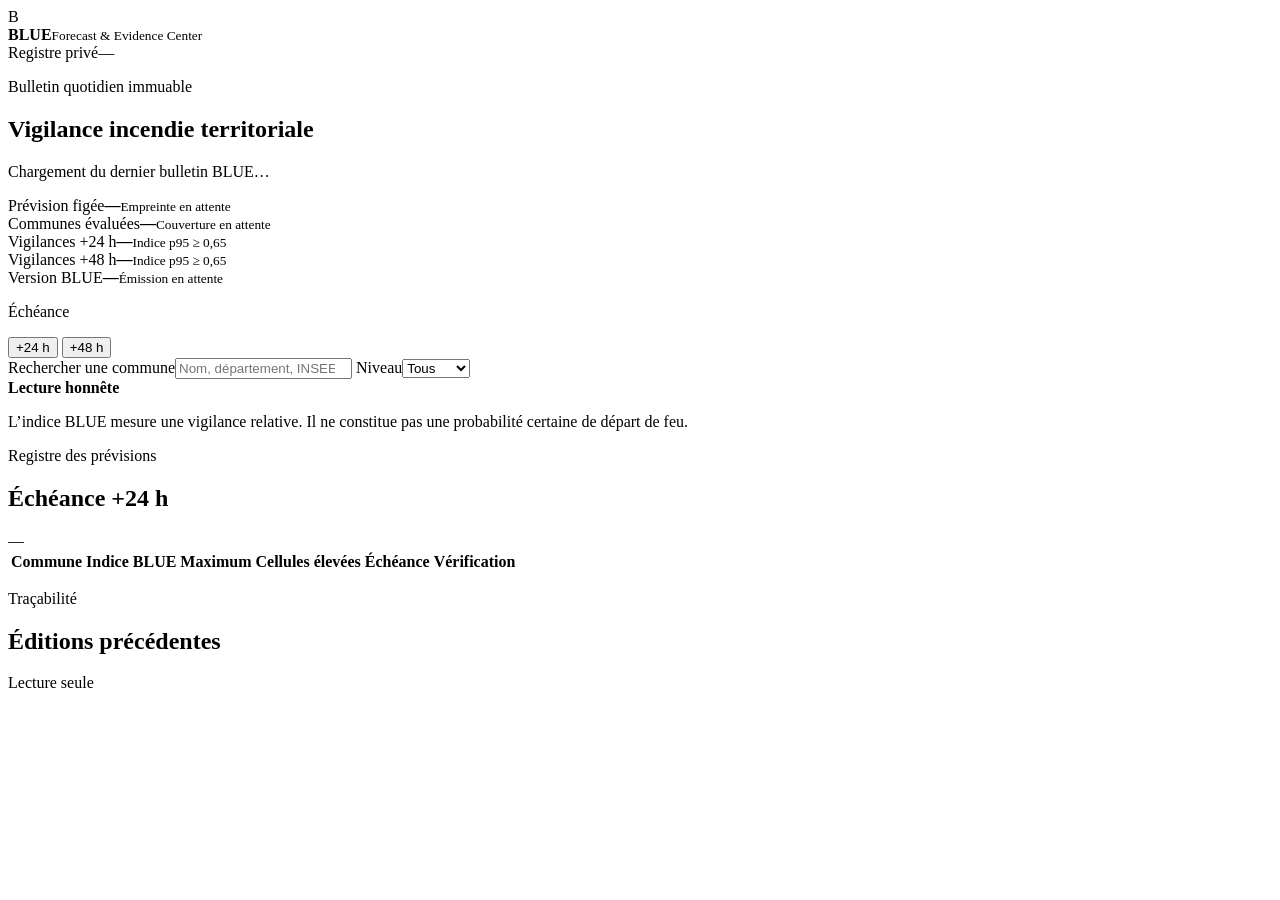
==== crates/api/static/blue/index.html @ 8f0ab8ae "feat: add BLUE forecast evidence center foundation" ====
<!doctype html>
<html lang="fr">
  <head>
    <meta charset="utf-8">
    <meta name="viewport" content="width=device-width, initial-scale=1">
    <meta name="robots" content="noindex,nofollow">
    <title>BLUE — Forecast & Evidence Center</title>
    <link rel="icon" href="data:,">
    <link rel="stylesheet" href="/blue.css">
  </head>
  <body>
    <div class="shell">
      <header class="topbar">
        <div class="brand"><span class="mark">B</span><div><strong>BLUE</strong><small>Forecast & Evidence Center</small></div></div>
        <div class="top-meta"><span><i class="dot"></i> Registre privé</span><time id="clock">—</time></div>
      </header>
      <main>
        <section class="hero">
          <div><p class="eyebrow">Bulletin quotidien immuable</p><h1>Vigilance incendie territoriale</h1><p id="interpretation">Chargement du dernier bulletin BLUE…</p></div>
          <div class="seal"><span>Prévision figée</span><strong id="bulletin-date">—</strong><small id="bulletin-checksum">Empreinte en attente</small></div>
        </section>

        <section class="metrics" aria-label="Synthèse">
          <article><span>Communes évaluées</span><strong id="commune-count">—</strong><small id="coverage">Couverture en attente</small></article>
          <article><span>Vigilances +24 h</span><strong id="count-24">—</strong><small>Indice p95 ≥ 0,65</small></article>
          <article><span>Vigilances +48 h</span><strong id="count-48">—</strong><small>Indice p95 ≥ 0,65</small></article>
          <article><span>Version BLUE</span><strong id="model-version">—</strong><small id="issued-at">Émission en attente</small></article>
        </section>

        <section class="workspace">
          <aside class="filters">
            <p class="eyebrow">Échéance</p>
            <div class="segmented" role="group" aria-label="Échéance">
              <button class="active" data-horizon="hours_24">+24 h</button>
              <button data-horizon="hours_48">+48 h</button>
            </div>
            <label>Rechercher une commune<input id="search" type="search" placeholder="Nom, département, INSEE"></label>
            <label>Niveau<select id="level"><option value="">Tous</option><option value="critical">Critique</option><option value="elevated">Élevé</option></select></label>
            <div class="method"><strong>Lecture honnête</strong><p>L’indice BLUE mesure une vigilance relative. Il ne constitue pas une probabilité certaine de départ de feu.</p></div>
          </aside>

          <section class="ledger">
            <div class="section-head"><div><p class="eyebrow">Registre des prévisions</p><h2 id="ledger-title">Échéance +24 h</h2></div><span id="visible-count">—</span></div>
            <div id="empty" class="empty" hidden>Aucune vigilance ne correspond aux filtres.</div>
            <div class="table-wrap"><table><thead><tr><th>Commune</th><th>Indice BLUE</th><th>Maximum</th><th>Cellules élevées</th><th>Échéance</th><th>Vérification</th></tr></thead><tbody id="alerts"></tbody></table></div>
          </section>
        </section>

        <section class="archive">
          <div class="section-head"><div><p class="eyebrow">Traçabilité</p><h2>Éditions précédentes</h2></div><span>Lecture seule</span></div>
          <div id="bulletins" class="archive-grid"></div>
        </section>
      </main>
      <div id="error" class="error" hidden></div>
    </div>
    <script src="/blue.js" defer></script>
  </body>
</html>
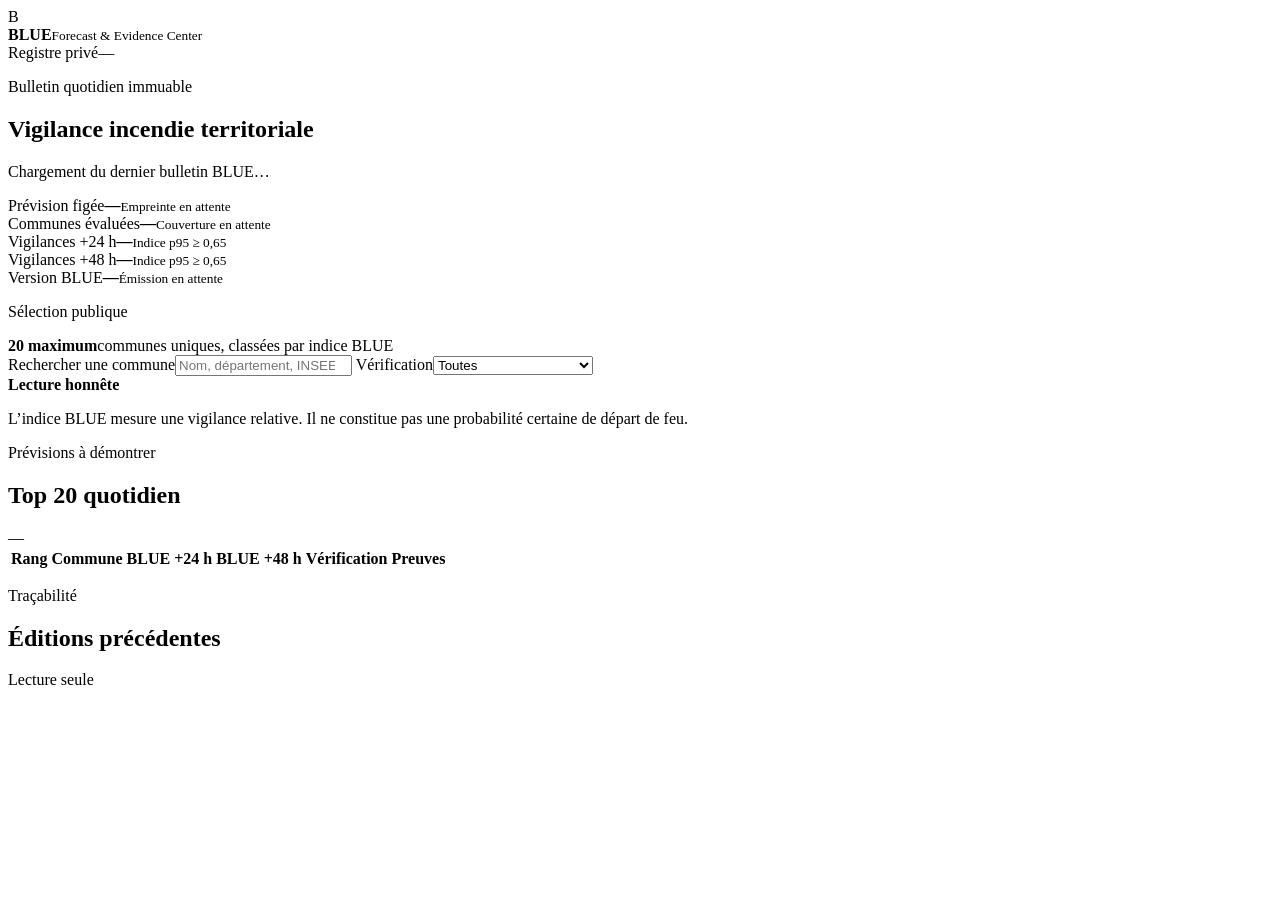
==== commit 5c5b2689: "feat: automate BLUE evidence review for daily top communes" ====
--- a/crates/api/static/blue/index.html
+++ b/crates/api/static/blue/index.html
@@ -29,20 +29,17 @@
 
         <section class="workspace">
           <aside class="filters">
-            <p class="eyebrow">Échéance</p>
-            <div class="segmented" role="group" aria-label="Échéance">
-              <button class="active" data-horizon="hours_24">+24 h</button>
-              <button data-horizon="hours_48">+48 h</button>
-            </div>
+            <p class="eyebrow">Sélection publique</p>
+            <div class="top-rule"><strong>20 maximum</strong><span>communes uniques, classées par indice BLUE</span></div>
             <label>Rechercher une commune<input id="search" type="search" placeholder="Nom, département, INSEE"></label>
-            <label>Niveau<select id="level"><option value="">Tous</option><option value="critical">Critique</option><option value="elevated">Élevé</option></select></label>
+            <label>Vérification<select id="verdict"><option value="">Toutes</option><option value="pending">En attente</option><option value="confirmed">Confirmé</option><option value="probable">Probable</option><option value="signal_observed">Signal observé</option><option value="inconclusive">Non concluant</option><option value="no_evidence_found">Aucune preuve trouvée</option></select></label>
             <div class="method"><strong>Lecture honnête</strong><p>L’indice BLUE mesure une vigilance relative. Il ne constitue pas une probabilité certaine de départ de feu.</p></div>
           </aside>
 
           <section class="ledger">
-            <div class="section-head"><div><p class="eyebrow">Registre des prévisions</p><h2 id="ledger-title">Échéance +24 h</h2></div><span id="visible-count">—</span></div>
+            <div class="section-head"><div><p class="eyebrow">Prévisions à démontrer</p><h2>Top 20 quotidien</h2></div><span id="visible-count">—</span></div>
             <div id="empty" class="empty" hidden>Aucune vigilance ne correspond aux filtres.</div>
-            <div class="table-wrap"><table><thead><tr><th>Commune</th><th>Indice BLUE</th><th>Maximum</th><th>Cellules élevées</th><th>Échéance</th><th>Vérification</th></tr></thead><tbody id="alerts"></tbody></table></div>
+            <div class="table-wrap"><table><thead><tr><th>Rang</th><th>Commune</th><th>BLUE +24 h</th><th>BLUE +48 h</th><th>Vérification</th><th>Preuves</th></tr></thead><tbody id="cases"></tbody></table></div>
           </section>
         </section>
 
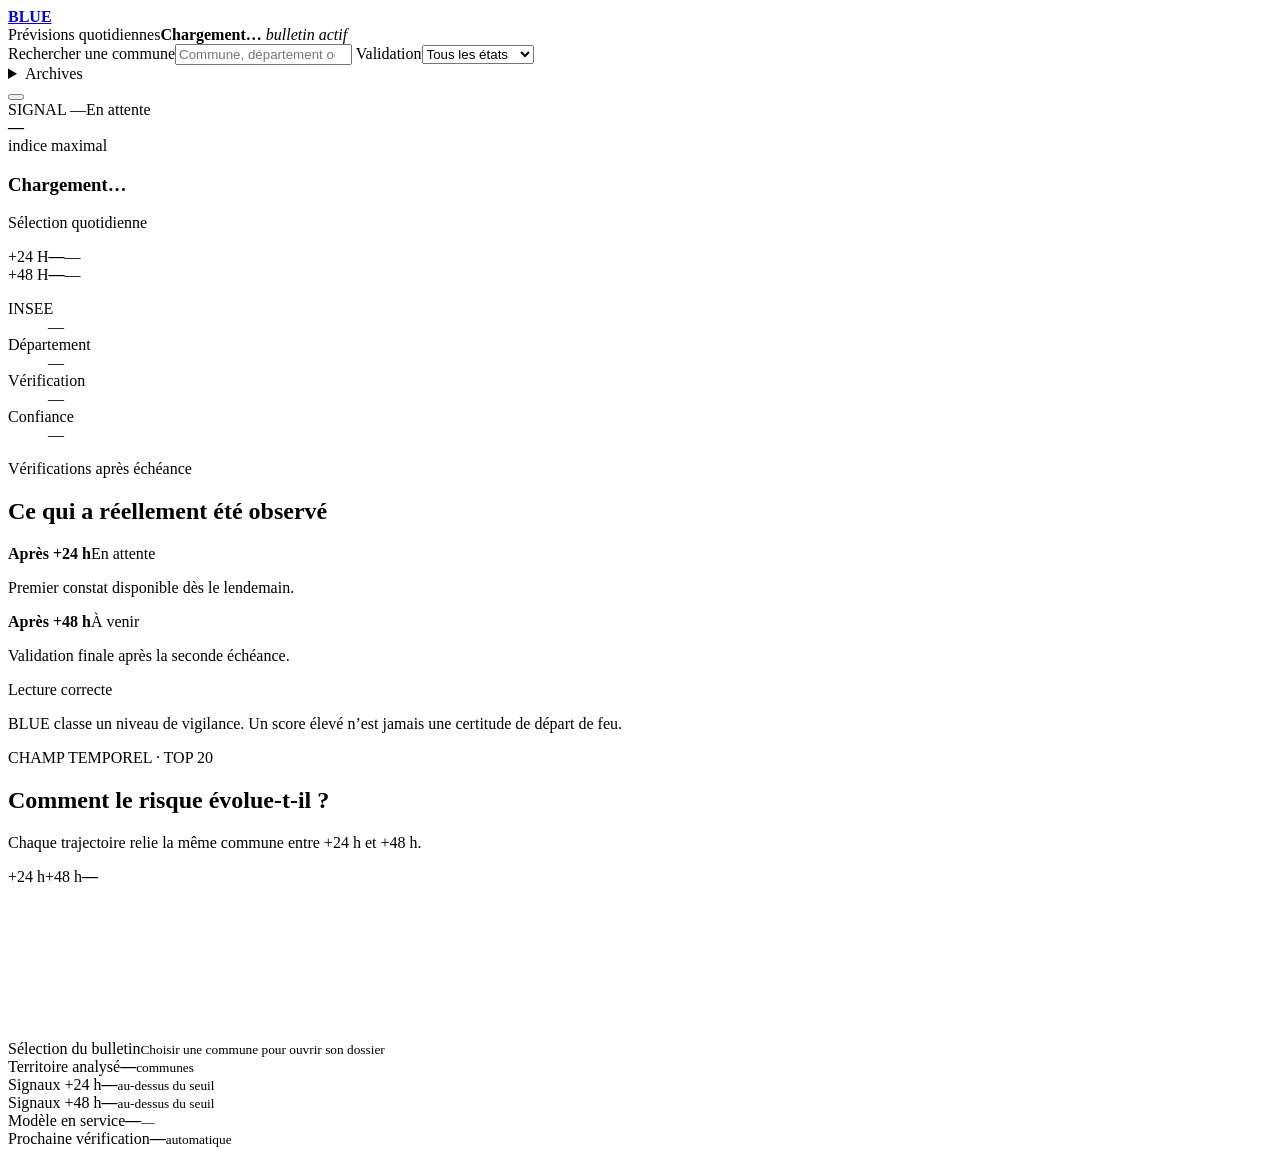
==== commit 301ff88e: "feat: verify BLUE evidence at 24 and 48 hours" ====
--- a/crates/api/static/blue/index.html
+++ b/crates/api/static/blue/index.html
@@ -4,52 +4,82 @@
     <meta charset="utf-8">
     <meta name="viewport" content="width=device-width, initial-scale=1">
     <meta name="robots" content="noindex,nofollow">
-    <title>BLUE — Forecast & Evidence Center</title>
+    <meta name="theme-color" content="#111715">
+    <title>BLUE — Prévisions quotidiennes</title>
     <link rel="icon" href="data:,">
     <link rel="stylesheet" href="/blue.css">
   </head>
   <body>
-    <div class="shell">
-      <header class="topbar">
-        <div class="brand"><span class="mark">B</span><div><strong>BLUE</strong><small>Forecast & Evidence Center</small></div></div>
-        <div class="top-meta"><span><i class="dot"></i> Registre privé</span><time id="clock">—</time></div>
+    <div class="app-shell">
+      <header class="masthead">
+        <a class="brand" href="/" aria-label="BLUE, accueil"><i aria-hidden="true"></i><strong>BLUE</strong></a>
+        <div class="edition"><span>Prévisions quotidiennes</span><b id="bulletin-date">Chargement…</b><em><i></i> bulletin actif</em></div>
+        <div class="tools">
+          <label class="search"><span>Rechercher une commune</span><input id="search" type="search" placeholder="Commune, département ou INSEE" autocomplete="off"></label>
+          <label class="status-filter"><span>Validation</span><select id="verdict"><option value="">Tous les états</option><option value="pending">En attente</option><option value="confirmed">Confirmé</option><option value="probable">Probable</option><option value="signal_observed">Signal observé</option><option value="inconclusive">Non concluant</option><option value="no_evidence_found">Aucune preuve</option></select></label>
+          <details class="archives"><summary>Archives</summary><div id="bulletins"></div></details>
+          <button id="refresh" class="refresh" type="button" aria-label="Actualiser les données"><i></i></button>
+        </div>
       </header>
-      <main>
-        <section class="hero">
-          <div><p class="eyebrow">Bulletin quotidien immuable</p><h1>Vigilance incendie territoriale</h1><p id="interpretation">Chargement du dernier bulletin BLUE…</p></div>
-          <div class="seal"><span>Prévision figée</span><strong id="bulletin-date">—</strong><small id="bulletin-checksum">Empreinte en attente</small></div>
-        </section>
 
-        <section class="metrics" aria-label="Synthèse">
-          <article><span>Communes évaluées</span><strong id="commune-count">—</strong><small id="coverage">Couverture en attente</small></article>
-          <article><span>Vigilances +24 h</span><strong id="count-24">—</strong><small>Indice p95 ≥ 0,65</small></article>
-          <article><span>Vigilances +48 h</span><strong id="count-48">—</strong><small>Indice p95 ≥ 0,65</small></article>
-          <article><span>Version BLUE</span><strong id="model-version">—</strong><small id="issued-at">Émission en attente</small></article>
-        </section>
+      <main class="workspace">
+        <aside class="case-sheet" aria-live="polite">
+          <header class="sheet-head"><span id="detail-rank">SIGNAL —</span><span class="case-state" id="detail-status">En attente</span></header>
+          <section class="case-identity">
+            <strong id="selected-score">—</strong>
+            <div><span>indice maximal</span><h1 id="detail-name">Chargement…</h1><p id="selected-location">Sélection quotidienne</p></div>
+          </section>
+          <section class="horizons" aria-label="Prévisions à 24 et 48 heures">
+            <article><span>+24 H</span><strong id="selected-24">—</strong><time id="detail-valid-24">—</time></article>
+            <article><span>+48 H</span><strong id="selected-48">—</strong><time id="detail-valid-48">—</time></article>
+          </section>
+          <section class="case-meta">
+            <dl><div><dt>INSEE</dt><dd id="detail-insee">—</dd></div><div><dt>Département</dt><dd id="detail-department">—</dd></div><div><dt>Vérification</dt><dd id="detail-research">—</dd></div><div><dt>Confiance</dt><dd id="detail-confidence">—</dd></div></dl>
+          </section>
+          <section class="evidence">
+            <span>Vérifications après échéance</span>
+            <h2>Ce qui a réellement été observé</h2>
+            <article class="evidence-stage">
+              <header><strong>Après +24 h</strong><span id="evidence-24-status">En attente</span></header>
+              <p id="evidence-24-summary">Premier constat disponible dès le lendemain.</p>
+              <div id="evidence-24-sources"></div>
+            </article>
+            <article class="evidence-stage">
+              <header><strong>Après +48 h</strong><span id="evidence-48-status">À venir</span></header>
+              <p id="evidence-48-summary">Validation finale après la seconde échéance.</p>
+              <div id="evidence-48-sources"></div>
+            </article>
+          </section>
+          <footer><span>Lecture correcte</span><p>BLUE classe un niveau de vigilance. Un score élevé n’est jamais une certitude de départ de feu.</p></footer>
+        </aside>
 
-        <section class="workspace">
-          <aside class="filters">
-            <p class="eyebrow">Sélection publique</p>
-            <div class="top-rule"><strong>20 maximum</strong><span>communes uniques, classées par indice BLUE</span></div>
-            <label>Rechercher une commune<input id="search" type="search" placeholder="Nom, département, INSEE"></label>
-            <label>Vérification<select id="verdict"><option value="">Toutes</option><option value="pending">En attente</option><option value="confirmed">Confirmé</option><option value="probable">Probable</option><option value="signal_observed">Signal observé</option><option value="inconclusive">Non concluant</option><option value="no_evidence_found">Aucune preuve trouvée</option></select></label>
-            <div class="method"><strong>Lecture honnête</strong><p>L’indice BLUE mesure une vigilance relative. Il ne constitue pas une probabilité certaine de départ de feu.</p></div>
-          </aside>
+        <section class="risk-field">
+          <header class="field-head">
+            <div><span>CHAMP TEMPOREL · TOP 20</span><h2>Comment le risque évolue-t-il ?</h2><p>Chaque trajectoire relie la même commune entre +24 h et +48 h.</p></div>
+            <div class="field-legend"><span><i class="l24"></i>+24 h</span><span><i class="l48"></i>+48 h</span><b id="visible-count">—</b></div>
+          </header>
 
-          <section class="ledger">
-            <div class="section-head"><div><p class="eyebrow">Prévisions à démontrer</p><h2>Top 20 quotidien</h2></div><span id="visible-count">—</span></div>
-            <div id="empty" class="empty" hidden>Aucune vigilance ne correspond aux filtres.</div>
-            <div class="table-wrap"><table><thead><tr><th>Rang</th><th>Commune</th><th>BLUE +24 h</th><th>BLUE +48 h</th><th>Vérification</th><th>Preuves</th></tr></thead><tbody id="cases"></tbody></table></div>
+          <div class="canvas-wrap">
+            <canvas id="risk-canvas" aria-label="Trajectoires des indices de risque à 24 et 48 heures"></canvas>
+            <div id="canvas-empty" class="canvas-empty" hidden>Aucune commune ne correspond à cette recherche.</div>
+          </div>
+
+          <section class="ranking">
+            <header><span>Sélection du bulletin</span><small>Choisir une commune pour ouvrir son dossier</small></header>
+            <div id="rank-strip"></div>
           </section>
-        </section>
 
-        <section class="archive">
-          <div class="section-head"><div><p class="eyebrow">Traçabilité</p><h2>Éditions précédentes</h2></div><span>Lecture seule</span></div>
-          <div id="bulletins" class="archive-grid"></div>
+          <footer class="metrics">
+            <article><span>Territoire analysé</span><strong id="commune-count">—</strong><small>communes</small></article>
+            <article><span>Signaux +24 h</span><strong id="count-24">—</strong><small>au-dessus du seuil</small></article>
+            <article><span>Signaux +48 h</span><strong id="count-48">—</strong><small>au-dessus du seuil</small></article>
+            <article><span>Modèle en service</span><strong id="model-version">—</strong><small id="issued-at">—</small></article>
+            <article><span>Prochaine vérification</span><strong id="next-review">—</strong><small>automatique</small></article>
+          </footer>
         </section>
       </main>
-      <div id="error" class="error" hidden></div>
     </div>
+    <div id="error" class="error" role="alert" hidden></div>
     <script src="/blue.js" defer></script>
   </body>
 </html>
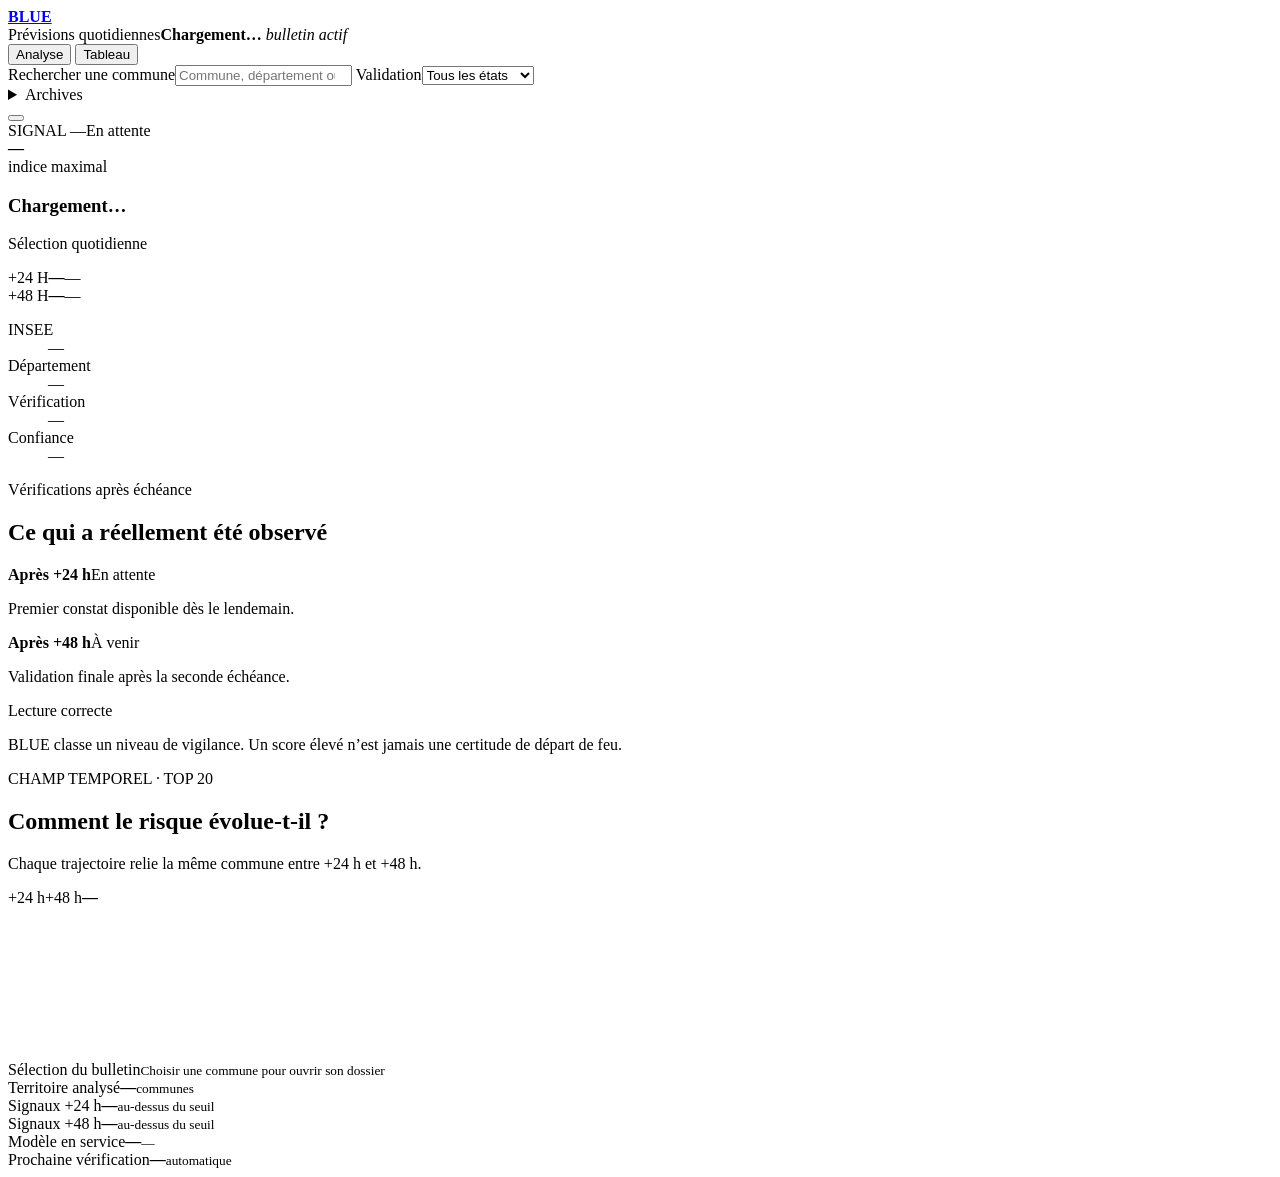
==== commit 6284e6a0: "feat: add BLUE statistical bulletin view" ====
--- a/crates/api/static/blue/index.html
+++ b/crates/api/static/blue/index.html
@@ -13,8 +13,12 @@
     <div class="app-shell">
       <header class="masthead">
         <a class="brand" href="/" aria-label="BLUE, accueil"><i aria-hidden="true"></i><strong>BLUE</strong></a>
-        <div class="edition"><span>Prévisions quotidiennes</span><b id="bulletin-date">Chargement…</b><em><i></i> bulletin actif</em></div>
+        <div class="edition"><span>Prévisions quotidiennes</span><b id="bulletin-date">Chargement…</b><em id="edition-status"><i></i> bulletin actif</em></div>
         <div class="tools">
+          <div class="view-switch" role="tablist" aria-label="Mode d’affichage">
+            <button id="view-analysis" type="button" role="tab" aria-selected="true">Analyse</button>
+            <button id="view-table" type="button" role="tab" aria-selected="false">Tableau</button>
+          </div>
           <label class="search"><span>Rechercher une commune</span><input id="search" type="search" placeholder="Commune, département ou INSEE" autocomplete="off"></label>
           <label class="status-filter"><span>Validation</span><select id="verdict"><option value="">Tous les états</option><option value="pending">En attente</option><option value="confirmed">Confirmé</option><option value="probable">Probable</option><option value="signal_observed">Signal observé</option><option value="inconclusive">Non concluant</option><option value="no_evidence_found">Aucune preuve</option></select></label>
           <details class="archives"><summary>Archives</summary><div id="bulletins"></div></details>
@@ -78,6 +82,53 @@
           </footer>
         </section>
       </main>
+
+      <section id="stats-view" class="stats-view" aria-labelledby="stats-title" hidden>
+        <header class="stats-head">
+          <div>
+            <span>REGISTRE DE PRÉVISION</span>
+            <h1 id="stats-title">Bulletin du <b id="stats-date">—</b></h1>
+            <p id="stats-subtitle">Prévision BLUE et contrôles d’observation associés.</p>
+          </div>
+          <button id="export-pdf" class="export-pdf" type="button"><i aria-hidden="true"></i>Exporter ce bulletin en PDF</button>
+        </header>
+
+        <section class="stats-summary" aria-label="Synthèse du bulletin">
+          <article><span>Communes suivies</span><strong id="stat-total">—</strong><small>sélection quotidienne</small></article>
+          <article><span>Score moyen +24 h</span><strong id="stat-mean-24">—</strong><small>indice BLUE</small></article>
+          <article><span>Score moyen +48 h</span><strong id="stat-mean-48">—</strong><small>indice BLUE</small></article>
+          <article><span>Contrôles +24 h</span><strong id="stat-reviewed-24">—</strong><small>terminés</small></article>
+          <article><span>Validations +48 h</span><strong id="stat-reviewed-48">—</strong><small>définitives</small></article>
+          <article><span>Signaux observés</span><strong id="stat-observed">—</strong><small>confirmés, probables ou observés</small></article>
+        </section>
+
+        <div class="forecast-table-wrap">
+          <table class="forecast-table">
+            <thead>
+              <tr>
+                <th scope="col">Rang</th>
+                <th scope="col">Commune</th>
+                <th scope="col">Dépt.</th>
+                <th scope="col" class="numeric">Score +24 h</th>
+                <th scope="col" class="numeric">Score +48 h</th>
+                <th scope="col" class="numeric">Évolution</th>
+                <th scope="col">Résultat +24 h</th>
+                <th scope="col" class="numeric">Preuves +24 h</th>
+                <th scope="col">Résultat +48 h</th>
+                <th scope="col" class="numeric">Preuves +48 h</th>
+                <th scope="col">Conclusion</th>
+              </tr>
+            </thead>
+            <tbody id="forecast-table-body"></tbody>
+          </table>
+        </div>
+
+        <footer class="stats-notes">
+          <div><strong>Interprétation</strong><p>BLUE mesure un niveau relatif de vigilance. Un score élevé ne constitue jamais une certitude de départ de feu.</p></div>
+          <dl><div><dt>Modèle</dt><dd id="stats-model">—</dd></div><div><dt>Émission</dt><dd id="stats-issued">—</dd></div><div><dt>Identifiant</dt><dd id="stats-id">—</dd></div></dl>
+          <time id="print-generated-at"></time>
+        </footer>
+      </section>
     </div>
     <div id="error" class="error" role="alert" hidden></div>
     <script src="/blue.js" defer></script>
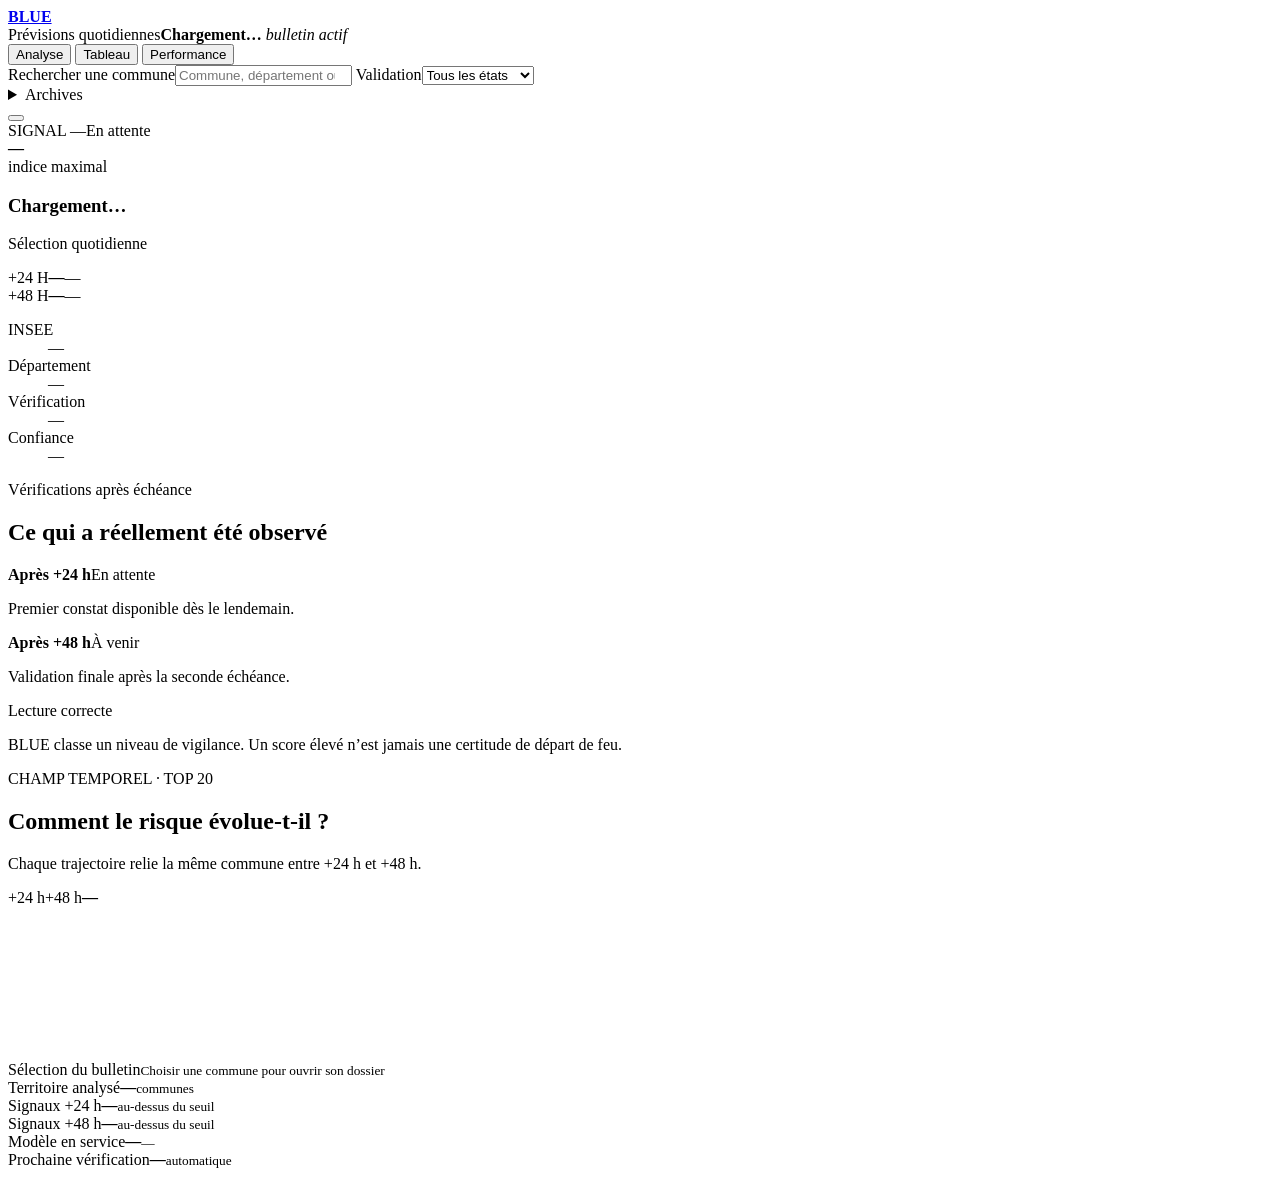
==== commit 545177da: "feat: add BLUE insurer evidence reports" ====
--- a/crates/api/static/blue/index.html
+++ b/crates/api/static/blue/index.html
@@ -18,6 +18,7 @@
           <div class="view-switch" role="tablist" aria-label="Mode d’affichage">
             <button id="view-analysis" type="button" role="tab" aria-selected="true">Analyse</button>
             <button id="view-table" type="button" role="tab" aria-selected="false">Tableau</button>
+            <button id="view-performance" type="button" role="tab" aria-selected="false">Performance</button>
           </div>
           <label class="search"><span>Rechercher une commune</span><input id="search" type="search" placeholder="Commune, département ou INSEE" autocomplete="off"></label>
           <label class="status-filter"><span>Validation</span><select id="verdict"><option value="">Tous les états</option><option value="pending">En attente</option><option value="confirmed">Confirmé</option><option value="probable">Probable</option><option value="signal_observed">Signal observé</option><option value="inconclusive">Non concluant</option><option value="no_evidence_found">Aucune preuve</option></select></label>
@@ -100,6 +101,9 @@
           <article><span>Contrôles +24 h</span><strong id="stat-reviewed-24">—</strong><small>terminés</small></article>
           <article><span>Validations +48 h</span><strong id="stat-reviewed-48">—</strong><small>définitives</small></article>
           <article><span>Signaux observés</span><strong id="stat-observed">—</strong><small>confirmés, probables ou observés</small></article>
+          <article><span>Sources vérifiables</span><strong id="stat-sources">—</strong><small>citations conservées</small></article>
+          <article><span>Couverture territoriale</span><strong id="stat-coverage">—</strong><small>cellules rattachées</small></article>
+          <article><span>Maturité du certificat</span><strong id="stat-maturity">—</strong><small id="stat-maturity-note">—</small></article>
         </section>
 
         <div class="forecast-table-wrap">
@@ -125,9 +129,55 @@
 
         <footer class="stats-notes">
           <div><strong>Interprétation</strong><p>BLUE mesure un niveau relatif de vigilance. Un score élevé ne constitue jamais une certitude de départ de feu.</p></div>
-          <dl><div><dt>Modèle</dt><dd id="stats-model">—</dd></div><div><dt>Émission</dt><dd id="stats-issued">—</dd></div><div><dt>Identifiant</dt><dd id="stats-id">—</dd></div></dl>
+          <dl><div><dt>Modèle</dt><dd id="stats-model">—</dd></div><div><dt>Émission</dt><dd id="stats-issued">—</dd></div><div><dt>Révision</dt><dd id="stats-revision">—</dd></div><div><dt>Empreinte</dt><dd id="stats-id">—</dd></div></dl>
           <time id="print-generated-at"></time>
         </footer>
+      </section>
+
+      <section id="performance-view" class="performance-view" aria-labelledby="performance-title" hidden>
+        <header class="stats-head performance-head">
+          <div>
+            <span>OBSERVATOIRE DE PERFORMANCE</span>
+            <h1 id="performance-title">Efficacité documentée de BLUE</h1>
+            <p id="performance-period">Mesures calculées uniquement à partir des prévisions archivées et des contrôles terminés.</p>
+          </div>
+          <button id="export-performance-pdf" class="export-pdf" type="button"><i aria-hidden="true"></i>Exporter le rapport en PDF</button>
+        </header>
+
+        <section class="performance-banner" id="performance-banner">
+          <div><span>NIVEAU DE PREUVE</span><strong id="performance-maturity">—</strong><p id="performance-maturity-copy">Chargement de l’historique…</p></div>
+          <dl><div><dt>Bulletins</dt><dd id="perf-bulletins">—</dd></div><div><dt>Dossiers</dt><dd id="perf-cases">—</dd></div><div><dt>Sources citées</dt><dd id="perf-sources">—</dd></div></dl>
+        </section>
+
+        <section class="horizon-performance" aria-label="Résultats par horizon">
+          <article>
+            <header><span>CONSTAT PRÉCOCE</span><strong>Après +24 h</strong><small>indicateur provisoire</small></header>
+            <div class="performance-kpis"><div><span>Couverture</span><strong id="perf-coverage-24">—</strong><small id="perf-coverage-24-count">—</small></div><div><span>Signaux retrouvés</span><strong id="perf-rate-24">—</strong><small id="perf-rate-24-count">—</small></div><div><span>Score moyen contrôlé</span><strong id="perf-score-24">—</strong><small>indice BLUE</small></div><div><span>Anticipation moyenne</span><strong id="perf-lead-24">—</strong><small>si événement daté</small></div></div>
+          </article>
+          <article>
+            <header><span>VALIDATION FINALE</span><strong>Après +48 h</strong><small>résultat de référence du dossier</small></header>
+            <div class="performance-kpis"><div><span>Couverture</span><strong id="perf-coverage-48">—</strong><small id="perf-coverage-48-count">—</small></div><div><span>Signaux retrouvés</span><strong id="perf-rate-48">—</strong><small id="perf-rate-48-count">—</small></div><div><span>Score moyen contrôlé</span><strong id="perf-score-48">—</strong><small>indice BLUE</small></div><div><span>Anticipation moyenne</span><strong id="perf-lead-48">—</strong><small>si événement daté</small></div></div>
+          </article>
+        </section>
+
+        <section class="performance-grid">
+          <article class="topk-panel">
+            <header><span>CONCENTRATION DES RÉSULTATS</span><h2>Signaux retrouvés dans les premiers rangs</h2><p>Le dénominateur comprend uniquement les dossiers dont le contrôle est terminé.</p></header>
+            <table><thead><tr><th>Rang</th><th>+24 h</th><th>Échantillon</th><th>+48 h</th><th>Échantillon</th></tr></thead><tbody id="topk-body"></tbody></table>
+          </article>
+          <article class="limits-panel">
+            <header><span>LECTURE RESPONSABLE</span><h2>Ce que ce rapport ne prétend pas mesurer</h2></header>
+            <p>« Aucune preuve trouvée » signifie seulement qu’aucune source exploitable n’a été retrouvée pendant la recherche. Cela ne prouve jamais qu’aucun incendie n’a eu lieu.</p>
+            <ul id="unavailable-metrics"></ul>
+          </article>
+        </section>
+
+        <section class="history-panel">
+          <header><span>TRAÇABILITÉ QUOTIDIENNE</span><h2>Historique des certificats</h2></header>
+          <div class="forecast-table-wrap"><table class="forecast-table performance-history"><thead><tr><th>Date</th><th class="numeric">Sélection</th><th class="numeric">Contrôlés +24 h</th><th class="numeric">Contrôlés +48 h</th><th class="numeric">Signaux +24 h</th><th class="numeric">Signaux +48 h</th><th class="numeric">Sources</th><th>Certificat</th></tr></thead><tbody id="performance-history-body"></tbody></table></div>
+        </section>
+
+        <footer class="stats-notes performance-notes"><div><strong>Méthode</strong><p id="performance-methodology">—</p></div><time id="performance-generated-at"></time></footer>
       </section>
     </div>
     <div id="error" class="error" role="alert" hidden></div>
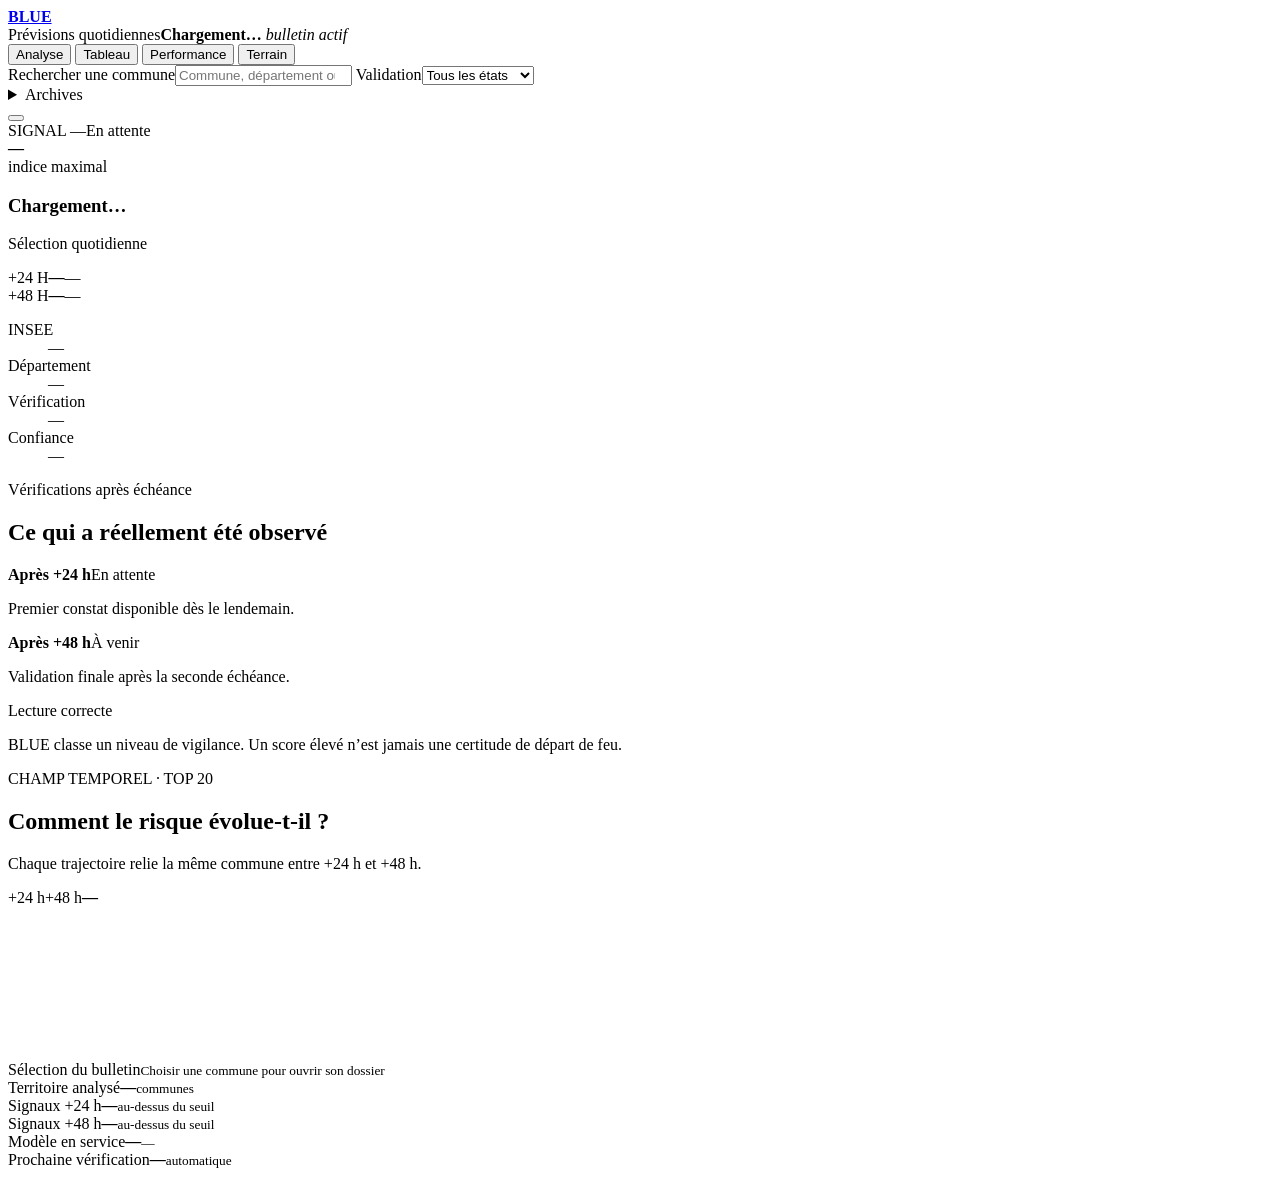
==== commit 9e3f2cdc: "feat: add BLUE ground truth feedback loop" ====
--- a/crates/api/static/blue/index.html
+++ b/crates/api/static/blue/index.html
@@ -19,6 +19,7 @@
             <button id="view-analysis" type="button" role="tab" aria-selected="true">Analyse</button>
             <button id="view-table" type="button" role="tab" aria-selected="false">Tableau</button>
             <button id="view-performance" type="button" role="tab" aria-selected="false">Performance</button>
+            <button id="view-ground-truth" type="button" role="tab" aria-selected="false">Terrain</button>
           </div>
           <label class="search"><span>Rechercher une commune</span><input id="search" type="search" placeholder="Commune, département ou INSEE" autocomplete="off"></label>
           <label class="status-filter"><span>Validation</span><select id="verdict"><option value="">Tous les états</option><option value="pending">En attente</option><option value="confirmed">Confirmé</option><option value="probable">Probable</option><option value="signal_observed">Signal observé</option><option value="inconclusive">Non concluant</option><option value="no_evidence_found">Aucune preuve</option></select></label>
@@ -179,6 +180,42 @@
 
         <footer class="stats-notes performance-notes"><div><strong>Méthode</strong><p id="performance-methodology">—</p></div><time id="performance-generated-at"></time></footer>
       </section>
+
+      <section id="ground-truth-view" class="performance-view ground-truth-view" aria-labelledby="ground-truth-title" hidden>
+        <header class="stats-head performance-head">
+          <div>
+            <span>BLUE GROUND TRUTH</span>
+            <h1 id="ground-truth-title">Prévisions face aux observations réelles</h1>
+            <p>Rapprochement automatique de toute l’archive communale, y compris les communes hors du Top 20.</p>
+          </div>
+        </header>
+
+        <section class="performance-banner">
+          <div><span>NIVEAU DE MATURITÉ</span><strong id="gt-maturity">—</strong><p id="gt-interpretation">Chargement du registre d’observation…</p></div>
+          <dl><div><dt>Observations</dt><dd id="gt-observations">—</dd></div><div><dt>Comparaisons</dt><dd id="gt-comparisons">—</dd></div><div><dt>Actualisation</dt><dd id="gt-refresh">—</dd></div></dl>
+        </section>
+
+        <section class="stats-summary ground-truth-summary" aria-label="Synthèse Ground Truth">
+          <article><span>Signaux terrain</span><strong id="gt-signals">—</strong><small>fenêtres observées</small></article>
+          <article><span>Événements confirmés</span><strong id="gt-confirmed">—</strong><small>registre officiel différé</small></article>
+          <article><span>Signaux couverts</span><strong id="gt-covered">—</strong><small>score BLUE ≥ seuil</small></article>
+          <article><span>Signaux sous le seuil</span><strong id="gt-below">—</strong><small>cas à étudier</small></article>
+          <article><span>Couverture des signaux</span><strong id="gt-coverage-rate">—</strong><small>indicateur exploratoire</small></article>
+          <article><span>Rappel confirmé</span><strong id="gt-recall">—</strong><small>uniquement vérité confirmée</small></article>
+        </section>
+
+        <section class="performance-grid ground-truth-explainers">
+          <article class="topk-panel"><header><span>LECTURE CORRECTE</span><h2>Deux niveaux de vérité volontairement séparés</h2></header><p class="ground-truth-copy"><strong>Signal terrain</strong> : une chaleur a été détectée dans la commune ; cela mérite une comparaison, mais ne prouve pas encore un incendie. <strong>Événement confirmé</strong> : un incendie enregistré peut mesurer une réussite ou un incendie manqué.</p></article>
+          <article class="limits-panel"><header><span>LIMITES ACTUELLES</span><h2>Ce qui reste indéterminé</h2></header><ul id="gt-limitations"></ul></article>
+        </section>
+
+        <section class="history-panel">
+          <header><span>RAPPROCHEMENTS RÉCENTS</span><h2>Ce que BLUE avait annoncé avant l’observation</h2></header>
+          <div class="forecast-table-wrap"><table class="forecast-table ground-truth-table"><thead><tr><th>Observation</th><th>Commune</th><th>Nature</th><th class="numeric">Signaux</th><th>Bulletin</th><th>Horizon</th><th class="numeric">Score BLUE</th><th>Lecture</th><th class="numeric">Anticipation</th></tr></thead><tbody id="ground-truth-body"></tbody></table></div>
+        </section>
+
+        <footer class="stats-notes performance-notes"><div><strong>Méthode</strong><p>Chaque observation est rapprochée du bulletin qui existait avant elle. Les scores proviennent de l’archive complète immuable des communes.</p></div><time id="gt-generated-at"></time></footer>
+      </section>
     </div>
     <div id="error" class="error" role="alert" hidden></div>
     <script src="/blue.js" defer></script>
